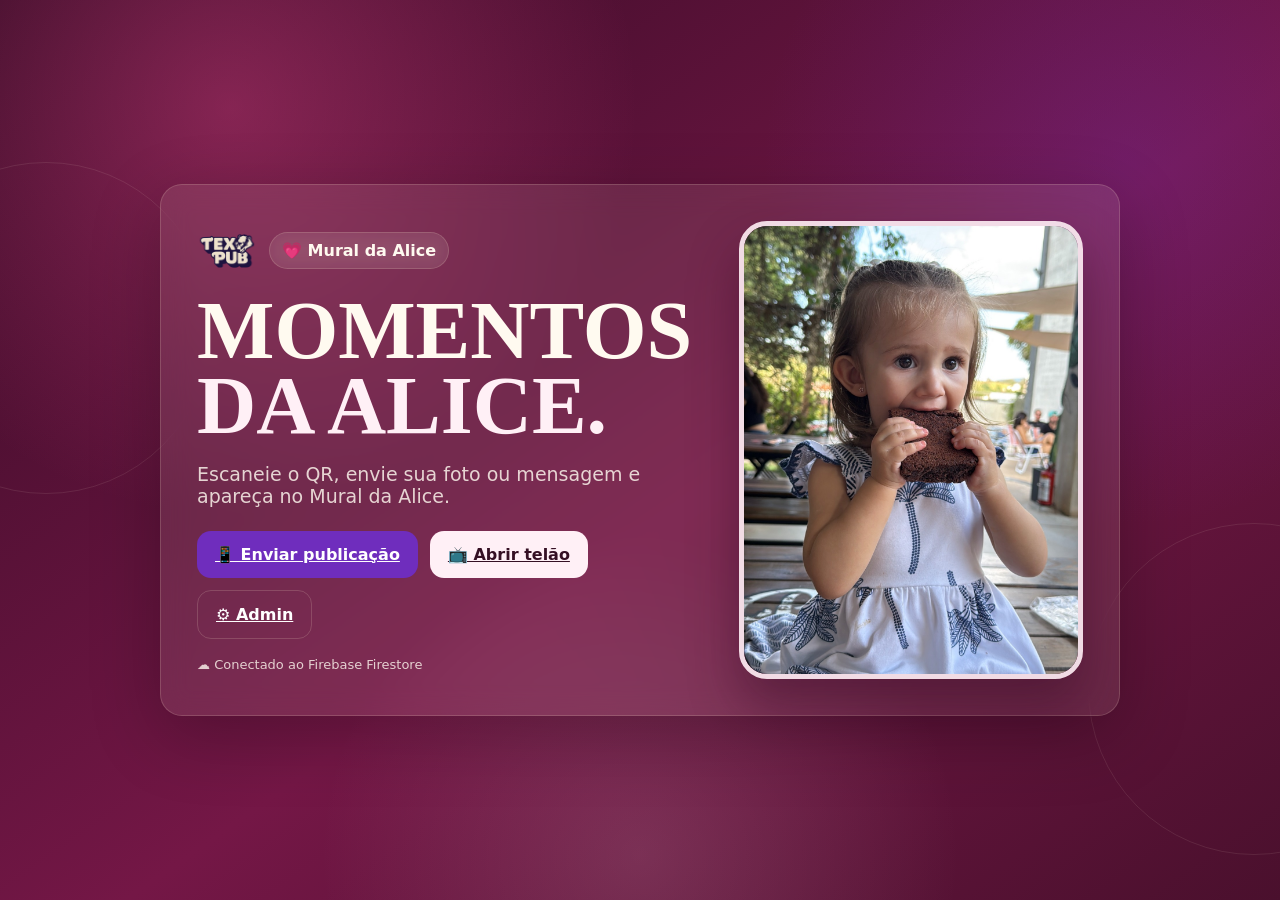
==== index.html @ bf1d75a6 "Add files via upload" ====
<!doctype html><html lang="pt-BR"><head><meta charset="utf-8"><meta name="viewport" content="width=device-width,initial-scale=1"><title>Mural da Alice</title><link rel="stylesheet" href="/css/base.css"><style>.home{min-height:100vh;display:grid;place-items:center;padding:28px}.hero{max-width:960px;width:100%;padding:36px;display:grid;grid-template-columns:1.2fr .8fr;gap:26px}.hero h1{font-family:Georgia,serif;font-size:clamp(46px,7vw,82px);line-height:.92;margin:12px 0 18px;text-transform:uppercase}.hero h1 span{color:var(--cream)}.hero p{font-size:19px;max-width:620px;opacity:.82}.links{display:flex;gap:12px;flex-wrap:wrap;margin-top:24px}.mascot{display:flex;align-items:end;justify-content:center}.mascot img{width:min(390px,100%);max-height:560px;aspect-ratio:3/4;object-fit:cover;border-radius:28px;border:5px solid rgba(255,240,246,.9);box-shadow:0 26px 50px rgba(45,4,29,.4)}.live{margin-top:18px;font-size:13px;opacity:.8}@media(max-width:760px){.hero{grid-template-columns:1fr;padding:24px}.mascot{order:-1}.mascot img{width:220px}}</style></head><body><div class="bg"></div><main class="shell home"><section class="card hero"><div><div class="brand"><img src="/assets/logo-texpub-oficial.png" alt="Tex Pub"><span class="chip">💗 Mural da Alice</span></div><h1>Momentos<br><span>da Alice.</span></h1><p>Escaneie o QR, envie sua foto ou mensagem e apareça no Mural da Alice.</p><div class="links"><a class="btn" href="/post/">📱 Enviar publicação</a><a class="btn secondary" href="/wall/">📺 Abrir telão</a><a class="btn ghost" href="/admin/">⚙️ Admin</a></div><div class="live">☁️ Conectado ao Firebase Firestore</div></div><div class="mascot"><img src="/assets/alice.jpg" alt="Alice"></div></section></main></body></html>
---- css/base.css ----
:root{
  --bg:#4a102d; --bg2:#79184b; --purple:#6f2dbd; --cream:#fff0f6;
  --pink:#ff4f9a; --lime:#ffd1e3; --orange:#ff78b5; --ink:#351024;
  --card:rgba(255,246,228,.09); --line:rgba(241,227,200,.18); --text:#fffaf0;
}
*{box-sizing:border-box} html,body{margin:0;min-height:100%;font-family:Inter,ui-sans-serif,system-ui,-apple-system,Segoe UI,Roboto,Arial,sans-serif;background:var(--bg);color:var(--text)}
body{overflow-x:hidden}.bg{position:fixed;inset:0;pointer-events:none;background:radial-gradient(circle at 18% 12%,rgba(255,79,154,.34),transparent 31%),radial-gradient(circle at 88% 18%,rgba(111,45,189,.27),transparent 27%),radial-gradient(circle at 50% 95%,rgba(255,209,227,.15),transparent 30%),linear-gradient(145deg,#360b25,#741746 55%,#4a102d)}
.bg:before,.bg:after{content:"";position:absolute;width:330px;height:330px;border-radius:50%;border:1px solid rgba(241,227,200,.10)}.bg:before{left:-120px;top:18%}.bg:after{right:-140px;bottom:5%}
.shell{position:relative;z-index:1}.brand{display:flex;align-items:center;gap:12px}.brand img{height:60px;width:auto;object-fit:contain}.chip{display:inline-flex;align-items:center;gap:8px;padding:8px 12px;border:1px solid var(--line);border-radius:999px;background:rgba(255,246,228,.06);backdrop-filter:blur(10px);font-weight:700}.btn{border:0;border-radius:14px;padding:14px 18px;font-weight:900;cursor:pointer;transition:.18s transform,.18s opacity;background:var(--purple);color:white}.btn:hover{transform:translateY(-1px)}.btn.secondary{background:var(--cream);color:var(--ink)}.btn.pink{background:#d8327d}.btn.ghost{background:transparent;border:1px solid var(--line)}.card{background:var(--card);border:1px solid var(--line);border-radius:22px;backdrop-filter:blur(14px);box-shadow:0 20px 70px rgba(0,0,0,.24)}
input,textarea{width:100%;border:1px solid var(--line);background:rgba(255,246,228,.07);color:#fffaf0;border-radius:12px;padding:13px 14px;font-size:16px;outline:none}textarea{min-height:110px;resize:vertical}label{font-size:13px;font-weight:800;opacity:.85}.muted{opacity:.7}.tiny{font-size:12px}.hidden{display:none!important}.toast{position:fixed;left:50%;bottom:28px;transform:translateX(-50%) translateY(30px);opacity:0;background:#fff0f6;color:#351024;padding:12px 18px;border-radius:12px;font-weight:900;z-index:99;transition:.25s}.toast.show{opacity:1;transform:translateX(-50%) translateY(0)}
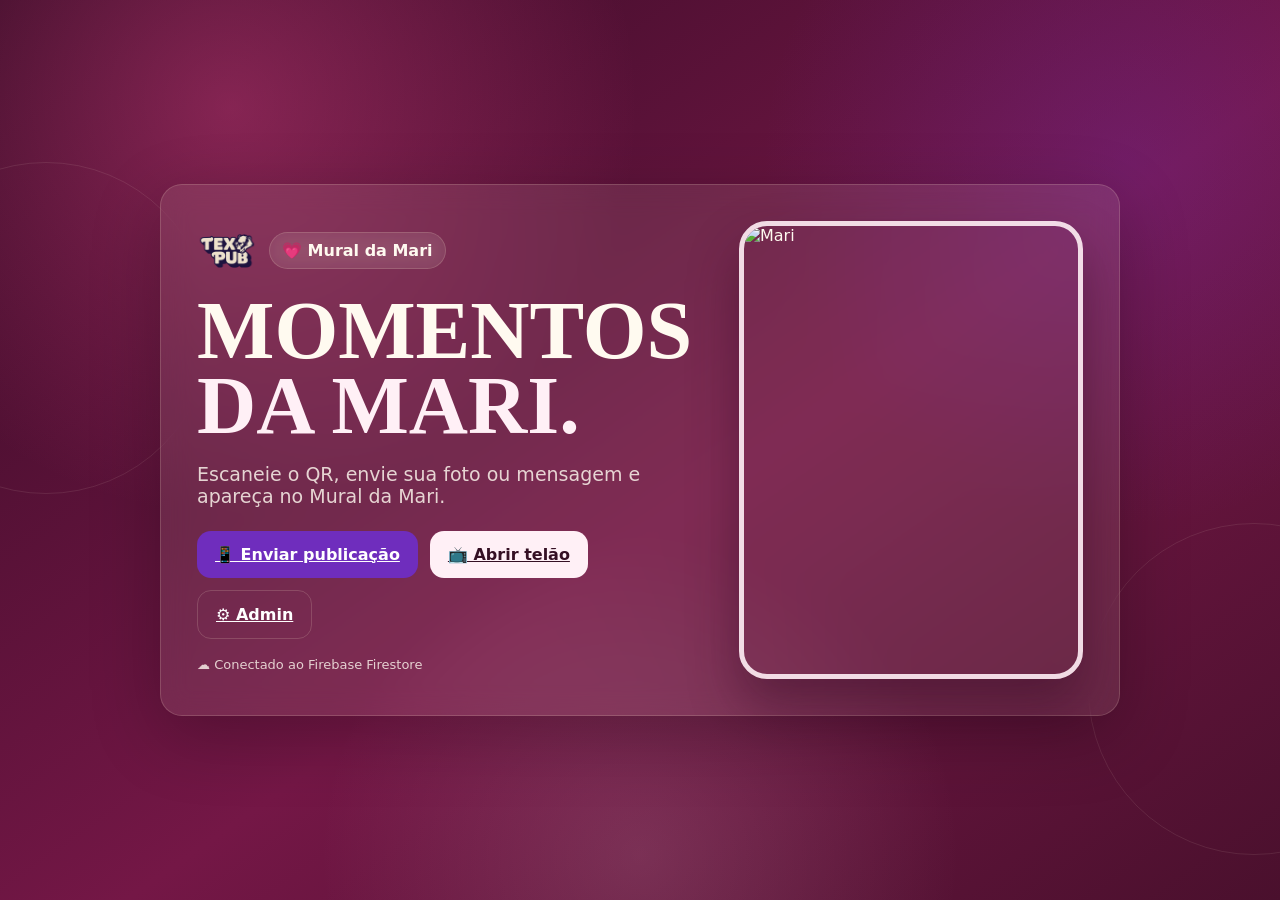
==== commit 71e67a82: "Add files via upload" ====
--- a/index.html
+++ b/index.html
@@ -1 +1 @@
-<!doctype html><html lang="pt-BR"><head><meta charset="utf-8"><meta name="viewport" content="width=device-width,initial-scale=1"><title>Mural da Alice</title><link rel="stylesheet" href="/css/base.css"><style>.home{min-height:100vh;display:grid;place-items:center;padding:28px}.hero{max-width:960px;width:100%;padding:36px;display:grid;grid-template-columns:1.2fr .8fr;gap:26px}.hero h1{font-family:Georgia,serif;font-size:clamp(46px,7vw,82px);line-height:.92;margin:12px 0 18px;text-transform:uppercase}.hero h1 span{color:var(--cream)}.hero p{font-size:19px;max-width:620px;opacity:.82}.links{display:flex;gap:12px;flex-wrap:wrap;margin-top:24px}.mascot{display:flex;align-items:end;justify-content:center}.mascot img{width:min(390px,100%);max-height:560px;aspect-ratio:3/4;object-fit:cover;border-radius:28px;border:5px solid rgba(255,240,246,.9);box-shadow:0 26px 50px rgba(45,4,29,.4)}.live{margin-top:18px;font-size:13px;opacity:.8}@media(max-width:760px){.hero{grid-template-columns:1fr;padding:24px}.mascot{order:-1}.mascot img{width:220px}}</style></head><body><div class="bg"></div><main class="shell home"><section class="card hero"><div><div class="brand"><img src="/assets/logo-texpub-oficial.png" alt="Tex Pub"><span class="chip">💗 Mural da Alice</span></div><h1>Momentos<br><span>da Alice.</span></h1><p>Escaneie o QR, envie sua foto ou mensagem e apareça no Mural da Alice.</p><div class="links"><a class="btn" href="/post/">📱 Enviar publicação</a><a class="btn secondary" href="/wall/">📺 Abrir telão</a><a class="btn ghost" href="/admin/">⚙️ Admin</a></div><div class="live">☁️ Conectado ao Firebase Firestore</div></div><div class="mascot"><img src="/assets/alice.jpg" alt="Alice"></div></section></main></body></html>
+<!doctype html><html lang="pt-BR"><head><meta charset="utf-8"><meta name="viewport" content="width=device-width,initial-scale=1"><title>Mural da Mari</title><link rel="stylesheet" href="/css/base.css"><style>.home{min-height:100vh;display:grid;place-items:center;padding:28px}.hero{max-width:960px;width:100%;padding:36px;display:grid;grid-template-columns:1.2fr .8fr;gap:26px}.hero h1{font-family:Georgia,serif;font-size:clamp(46px,7vw,82px);line-height:.92;margin:12px 0 18px;text-transform:uppercase}.hero h1 span{color:var(--cream)}.hero p{font-size:19px;max-width:620px;opacity:.82}.links{display:flex;gap:12px;flex-wrap:wrap;margin-top:24px}.mascot{display:flex;align-items:end;justify-content:center}.mascot img{width:min(390px,100%);max-height:560px;aspect-ratio:3/4;object-fit:cover;border-radius:28px;border:5px solid rgba(255,240,246,.9);box-shadow:0 26px 50px rgba(45,4,29,.4)}.live{margin-top:18px;font-size:13px;opacity:.8}@media(max-width:760px){.hero{grid-template-columns:1fr;padding:24px}.mascot{order:-1}.mascot img{width:220px}}</style></head><body><div class="bg"></div><main class="shell home"><section class="card hero"><div><div class="brand"><img src="/assets/logo-texpub-oficial.png" alt="Tex Pub"><span class="chip">💗 Mural da Mari</span></div><h1>Momentos<br><span>da Mari.</span></h1><p>Escaneie o QR, envie sua foto ou mensagem e apareça no Mural da Mari.</p><div class="links"><a class="btn" href="/post/">📱 Enviar publicação</a><a class="btn secondary" href="/wall/">📺 Abrir telão</a><a class="btn ghost" href="/admin/">⚙️ Admin</a></div><div class="live">☁️ Conectado ao Firebase Firestore</div></div><div class="mascot"><img src="/assets/mari-funko.png" alt="Mari"></div></section></main></body></html>
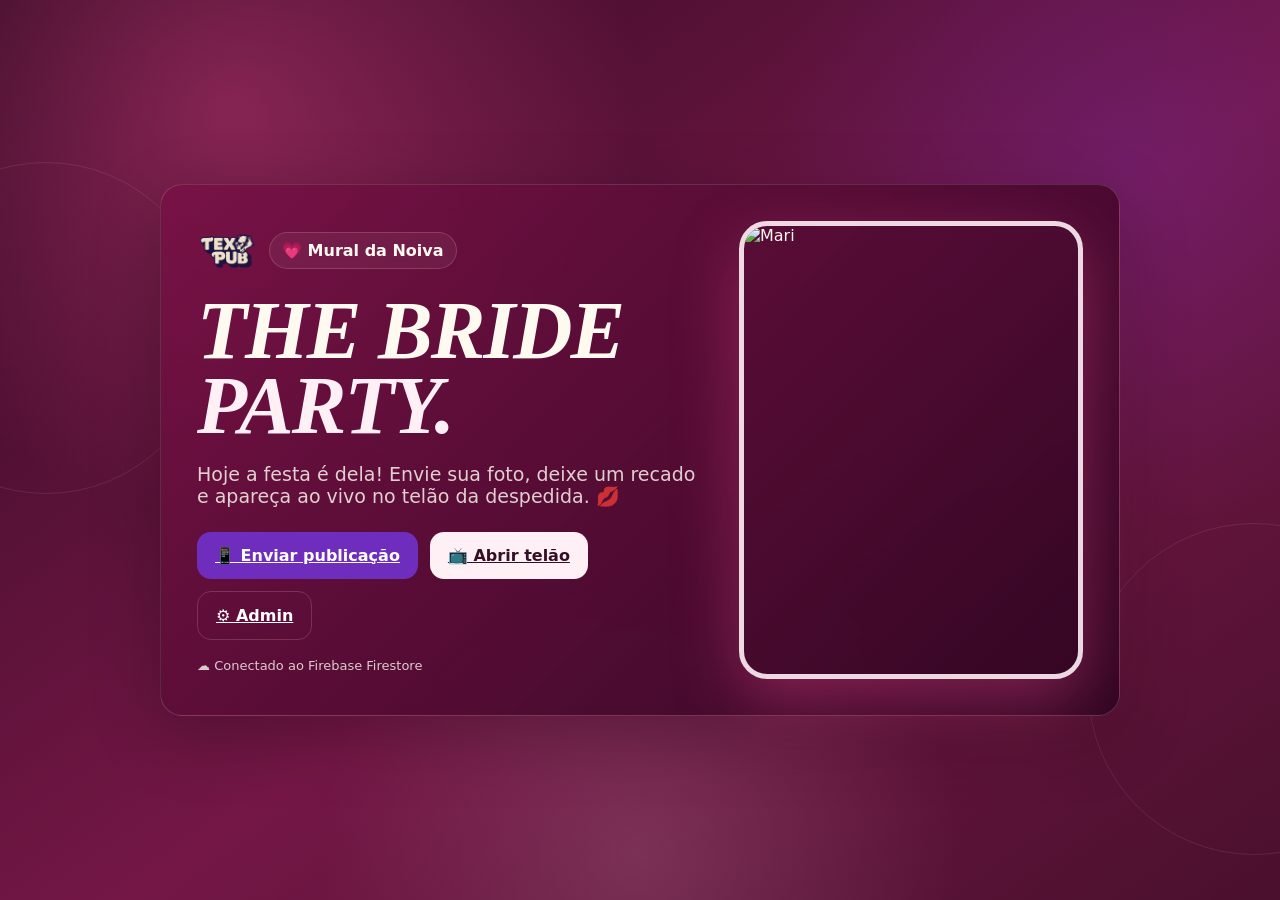
==== commit 735525fd: "Add files via upload" ====
--- a/index.html
+++ b/index.html
@@ -1 +1 @@
-<!doctype html><html lang="pt-BR"><head><meta charset="utf-8"><meta name="viewport" content="width=device-width,initial-scale=1"><title>Mural da Mari</title><link rel="stylesheet" href="/css/base.css"><style>.home{min-height:100vh;display:grid;place-items:center;padding:28px}.hero{max-width:960px;width:100%;padding:36px;display:grid;grid-template-columns:1.2fr .8fr;gap:26px}.hero h1{font-family:Georgia,serif;font-size:clamp(46px,7vw,82px);line-height:.92;margin:12px 0 18px;text-transform:uppercase}.hero h1 span{color:var(--cream)}.hero p{font-size:19px;max-width:620px;opacity:.82}.links{display:flex;gap:12px;flex-wrap:wrap;margin-top:24px}.mascot{display:flex;align-items:end;justify-content:center}.mascot img{width:min(390px,100%);max-height:560px;aspect-ratio:3/4;object-fit:cover;border-radius:28px;border:5px solid rgba(255,240,246,.9);box-shadow:0 26px 50px rgba(45,4,29,.4)}.live{margin-top:18px;font-size:13px;opacity:.8}@media(max-width:760px){.hero{grid-template-columns:1fr;padding:24px}.mascot{order:-1}.mascot img{width:220px}}</style></head><body><div class="bg"></div><main class="shell home"><section class="card hero"><div><div class="brand"><img src="/assets/logo-texpub-oficial.png" alt="Tex Pub"><span class="chip">💗 Mural da Mari</span></div><h1>Momentos<br><span>da Mari.</span></h1><p>Escaneie o QR, envie sua foto ou mensagem e apareça no Mural da Mari.</p><div class="links"><a class="btn" href="/post/">📱 Enviar publicação</a><a class="btn secondary" href="/wall/">📺 Abrir telão</a><a class="btn ghost" href="/admin/">⚙️ Admin</a></div><div class="live">☁️ Conectado ao Firebase Firestore</div></div><div class="mascot"><img src="/assets/mari-funko.png" alt="Mari"></div></section></main></body></html>
+<!doctype html><html lang="pt-BR"><head><meta charset="utf-8"><meta name="viewport" content="width=device-width,initial-scale=1"><title>Mural da Noiva</title><link rel="stylesheet" href="/css/base.css"><style>.home{min-height:100vh;display:grid;place-items:center;padding:28px}.hero{max-width:960px;width:100%;padding:36px;display:grid;grid-template-columns:1.2fr .8fr;gap:26px}.hero h1{font-family:Georgia,serif;font-size:clamp(46px,7vw,82px);line-height:.92;margin:12px 0 18px;text-transform:uppercase}.hero h1 span{color:var(--cream)}.hero p{font-size:19px;max-width:620px;opacity:.82}.links{display:flex;gap:12px;flex-wrap:wrap;margin-top:24px}.mascot{display:flex;align-items:end;justify-content:center}.mascot img{width:min(390px,100%);max-height:560px;aspect-ratio:3/4;object-fit:cover;border-radius:28px;border:5px solid rgba(255,240,246,.9);box-shadow:0 26px 50px rgba(45,4,29,.4)}.live{margin-top:18px;font-size:13px;opacity:.8}@media(max-width:760px){.hero{grid-template-columns:1fr;padding:24px}.mascot{order:-1}.mascot img{width:220px}} .mascot img{object-position:center 20%;box-shadow:0 22px 65px rgba(255,79,154,.35)}.hero{background:linear-gradient(135deg,rgba(120,17,70,.88),rgba(45,5,32,.92))}.hero h1{font-style:italic;letter-spacing:-2px} </style></head><body><div class="bg"></div><main class="shell home"><section class="card hero"><div><div class="brand"><img src="/assets/logo-texpub-oficial.png" alt="Tex Pub"><span class="chip">💗 Mural da Noiva</span></div><h1>The Bride<br><span>Party.</span></h1><p>Hoje a festa é dela! Envie sua foto, deixe um recado e apareça ao vivo no telão da despedida. 💋</p><div class="links"><a class="btn" href="/post/">📱 Enviar publicação</a><a class="btn secondary" href="/wall/">📺 Abrir telão</a><a class="btn ghost" href="/admin/">⚙️ Admin</a></div><div class="live">☁️ Conectado ao Firebase Firestore</div></div><div class="mascot"><img src="/assets/the-bride.jpg?v=bride20261016" alt="Mari"></div></section></main></body></html>
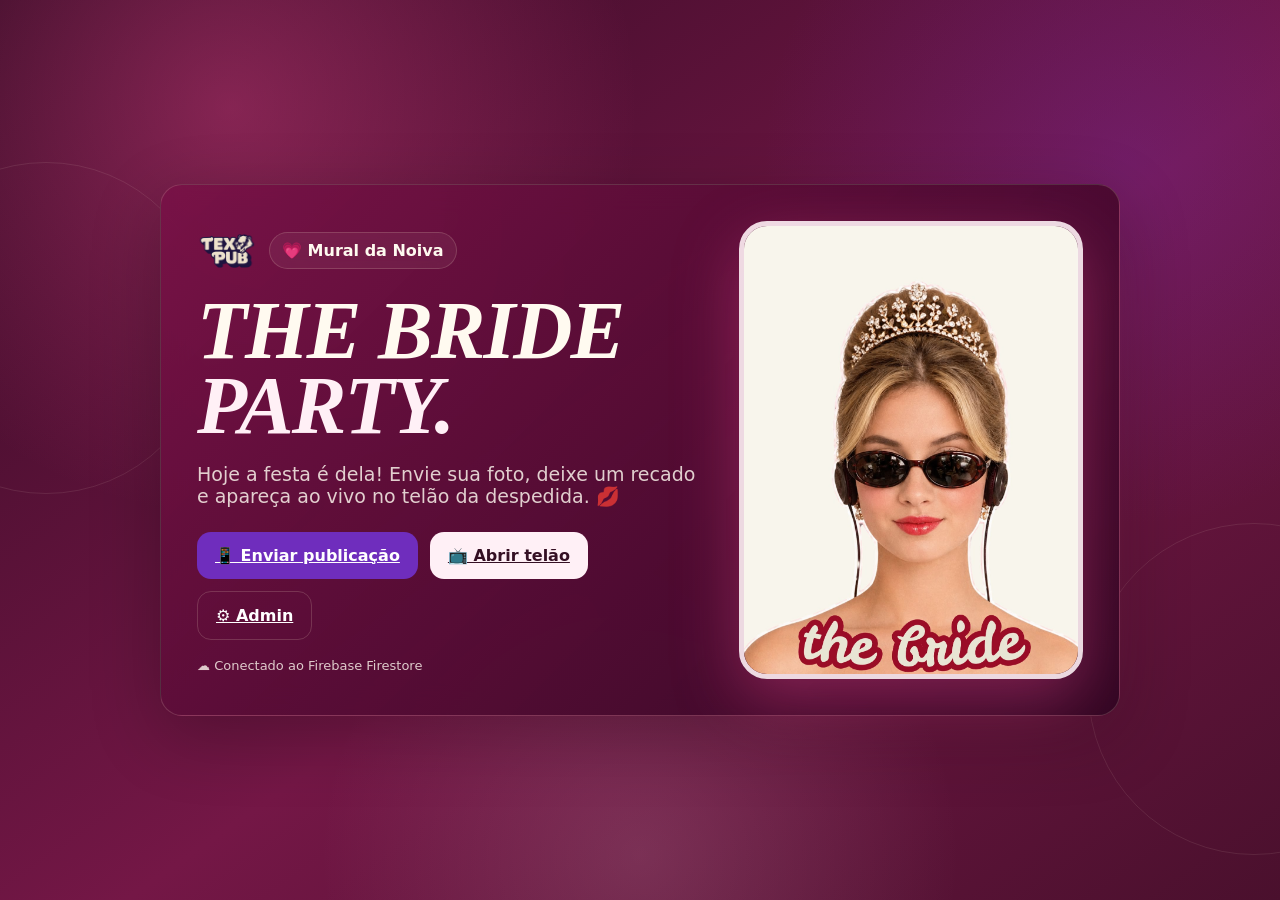
==== commit caabd2ae: "Add files via upload" ====
--- a/index.html
+++ b/index.html
@@ -1 +1 @@
-<!doctype html><html lang="pt-BR"><head><meta charset="utf-8"><meta name="viewport" content="width=device-width,initial-scale=1"><title>Mural da Noiva</title><link rel="stylesheet" href="/css/base.css"><style>.home{min-height:100vh;display:grid;place-items:center;padding:28px}.hero{max-width:960px;width:100%;padding:36px;display:grid;grid-template-columns:1.2fr .8fr;gap:26px}.hero h1{font-family:Georgia,serif;font-size:clamp(46px,7vw,82px);line-height:.92;margin:12px 0 18px;text-transform:uppercase}.hero h1 span{color:var(--cream)}.hero p{font-size:19px;max-width:620px;opacity:.82}.links{display:flex;gap:12px;flex-wrap:wrap;margin-top:24px}.mascot{display:flex;align-items:end;justify-content:center}.mascot img{width:min(390px,100%);max-height:560px;aspect-ratio:3/4;object-fit:cover;border-radius:28px;border:5px solid rgba(255,240,246,.9);box-shadow:0 26px 50px rgba(45,4,29,.4)}.live{margin-top:18px;font-size:13px;opacity:.8}@media(max-width:760px){.hero{grid-template-columns:1fr;padding:24px}.mascot{order:-1}.mascot img{width:220px}} .mascot img{object-position:center 20%;box-shadow:0 22px 65px rgba(255,79,154,.35)}.hero{background:linear-gradient(135deg,rgba(120,17,70,.88),rgba(45,5,32,.92))}.hero h1{font-style:italic;letter-spacing:-2px} </style></head><body><div class="bg"></div><main class="shell home"><section class="card hero"><div><div class="brand"><img src="/assets/logo-texpub-oficial.png" alt="Tex Pub"><span class="chip">💗 Mural da Noiva</span></div><h1>The Bride<br><span>Party.</span></h1><p>Hoje a festa é dela! Envie sua foto, deixe um recado e apareça ao vivo no telão da despedida. 💋</p><div class="links"><a class="btn" href="/post/">📱 Enviar publicação</a><a class="btn secondary" href="/wall/">📺 Abrir telão</a><a class="btn ghost" href="/admin/">⚙️ Admin</a></div><div class="live">☁️ Conectado ao Firebase Firestore</div></div><div class="mascot"><img src="/assets/the-bride.jpg?v=bride20261016" alt="Mari"></div></section></main></body></html>
+<!doctype html><html lang="pt-BR"><head><meta charset="utf-8"><meta name="viewport" content="width=device-width,initial-scale=1"><title>Mural da Noiva</title><link rel="stylesheet" href="/css/base.css"><style>.home{min-height:100vh;display:grid;place-items:center;padding:28px}.hero{max-width:960px;width:100%;padding:36px;display:grid;grid-template-columns:1.2fr .8fr;gap:26px}.hero h1{font-family:Georgia,serif;font-size:clamp(46px,7vw,82px);line-height:.92;margin:12px 0 18px;text-transform:uppercase}.hero h1 span{color:var(--cream)}.hero p{font-size:19px;max-width:620px;opacity:.82}.links{display:flex;gap:12px;flex-wrap:wrap;margin-top:24px}.mascot{display:flex;align-items:end;justify-content:center}.mascot img{width:min(390px,100%);max-height:560px;aspect-ratio:3/4;object-fit:cover;border-radius:28px;border:5px solid rgba(255,240,246,.9);box-shadow:0 26px 50px rgba(45,4,29,.4)}.live{margin-top:18px;font-size:13px;opacity:.8}@media(max-width:760px){.hero{grid-template-columns:1fr;padding:24px}.mascot{order:-1}.mascot img{width:220px}} .mascot img{object-position:center 20%;box-shadow:0 22px 65px rgba(255,79,154,.35)}.hero{background:linear-gradient(135deg,rgba(120,17,70,.88),rgba(45,5,32,.92))}.hero h1{font-style:italic;letter-spacing:-2px} </style></head><body><div class="bg"></div><main class="shell home"><section class="card hero"><div><div class="brand"><img src="/assets/logo-texpub-oficial.png" alt="Tex Pub"><span class="chip">💗 Mural da Noiva</span></div><h1>The Bride<br><span>Party.</span></h1><p>Hoje a festa é dela! Envie sua foto, deixe um recado e apareça ao vivo no telão da despedida. 💋</p><div class="links"><a class="btn" href="/post/">📱 Enviar publicação</a><a class="btn secondary" href="/wall/">📺 Abrir telão</a><a class="btn ghost" href="/admin/">⚙️ Admin</a></div><div class="live">☁️ Conectado ao Firebase Firestore</div></div><div class="mascot"><img src="/assets/the-bride.jpg?v=bride20261016" alt="Jennifer"></div></section></main></body></html>
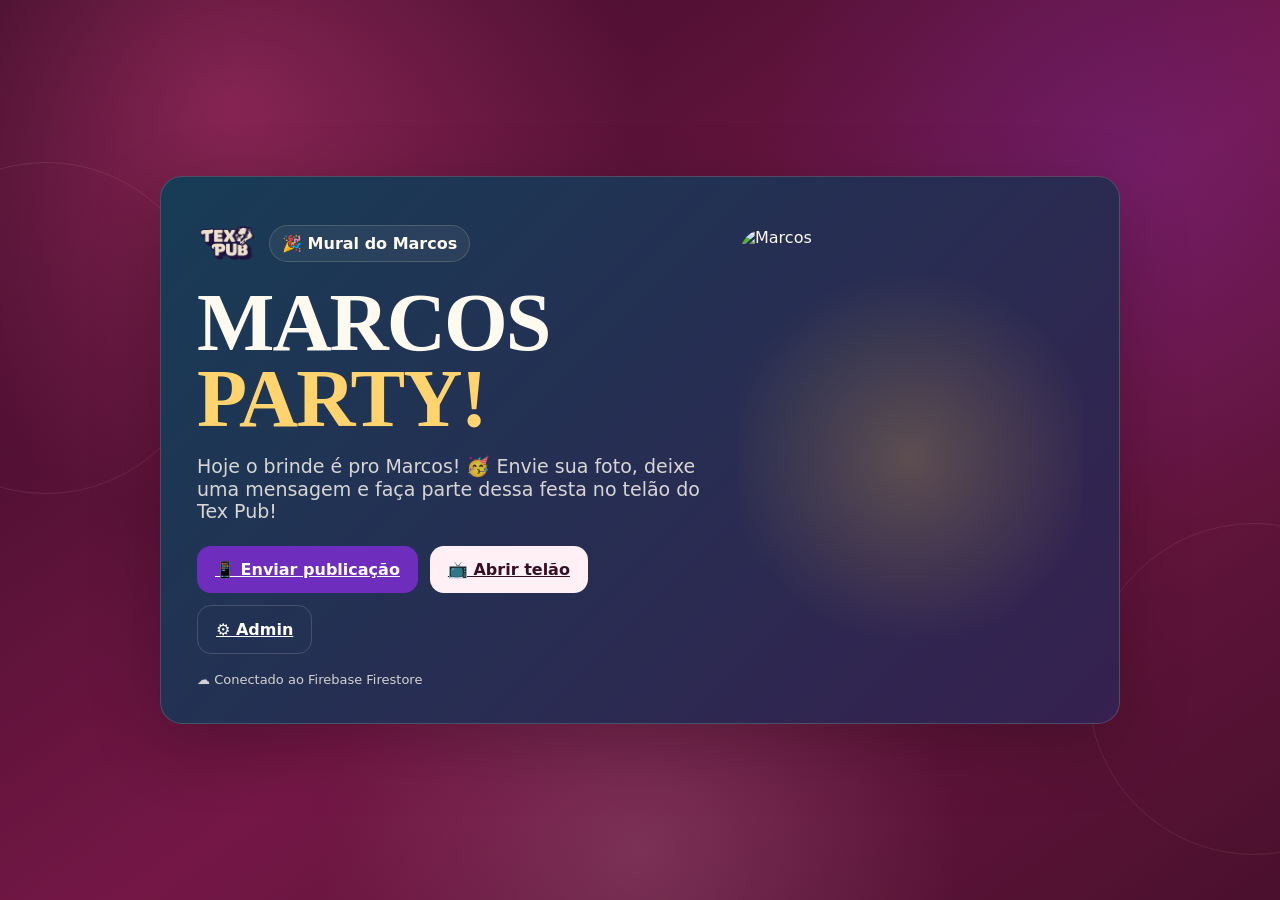
==== commit 0104c9d9: "Add files via upload" ====
--- a/index.html
+++ b/index.html
@@ -1 +1 @@
-<!doctype html><html lang="pt-BR"><head><meta charset="utf-8"><meta name="viewport" content="width=device-width,initial-scale=1"><title>Mural da Noiva</title><link rel="stylesheet" href="/css/base.css"><style>.home{min-height:100vh;display:grid;place-items:center;padding:28px}.hero{max-width:960px;width:100%;padding:36px;display:grid;grid-template-columns:1.2fr .8fr;gap:26px}.hero h1{font-family:Georgia,serif;font-size:clamp(46px,7vw,82px);line-height:.92;margin:12px 0 18px;text-transform:uppercase}.hero h1 span{color:var(--cream)}.hero p{font-size:19px;max-width:620px;opacity:.82}.links{display:flex;gap:12px;flex-wrap:wrap;margin-top:24px}.mascot{display:flex;align-items:end;justify-content:center}.mascot img{width:min(390px,100%);max-height:560px;aspect-ratio:3/4;object-fit:cover;border-radius:28px;border:5px solid rgba(255,240,246,.9);box-shadow:0 26px 50px rgba(45,4,29,.4)}.live{margin-top:18px;font-size:13px;opacity:.8}@media(max-width:760px){.hero{grid-template-columns:1fr;padding:24px}.mascot{order:-1}.mascot img{width:220px}} .mascot img{object-position:center 20%;box-shadow:0 22px 65px rgba(255,79,154,.35)}.hero{background:linear-gradient(135deg,rgba(120,17,70,.88),rgba(45,5,32,.92))}.hero h1{font-style:italic;letter-spacing:-2px} </style></head><body><div class="bg"></div><main class="shell home"><section class="card hero"><div><div class="brand"><img src="/assets/logo-texpub-oficial.png" alt="Tex Pub"><span class="chip">💗 Mural da Noiva</span></div><h1>The Bride<br><span>Party.</span></h1><p>Hoje a festa é dela! Envie sua foto, deixe um recado e apareça ao vivo no telão da despedida. 💋</p><div class="links"><a class="btn" href="/post/">📱 Enviar publicação</a><a class="btn secondary" href="/wall/">📺 Abrir telão</a><a class="btn ghost" href="/admin/">⚙️ Admin</a></div><div class="live">☁️ Conectado ao Firebase Firestore</div></div><div class="mascot"><img src="/assets/the-bride.jpg?v=bride20261016" alt="Jennifer"></div></section></main></body></html>
+<!doctype html><html lang="pt-BR"><head><meta charset="utf-8"><meta name="viewport" content="width=device-width,initial-scale=1"><title>Mural do Marcos</title><link rel="stylesheet" href="/css/base.css"><style>.home{min-height:100vh;display:grid;place-items:center;padding:28px}.hero{max-width:960px;width:100%;padding:36px;display:grid;grid-template-columns:1.2fr .8fr;gap:26px}.hero h1{font-family:Georgia,serif;font-size:clamp(46px,7vw,82px);line-height:.92;margin:12px 0 18px;text-transform:uppercase}.hero h1 span{color:var(--cream)}.hero p{font-size:19px;max-width:620px;opacity:.82}.links{display:flex;gap:12px;flex-wrap:wrap;margin-top:24px}.mascot{display:flex;align-items:end;justify-content:center}.mascot img{width:min(390px,100%);max-height:560px;aspect-ratio:3/4;object-fit:cover;border-radius:28px;border:5px solid rgba(255,240,246,.9);box-shadow:0 26px 50px rgba(45,4,29,.4)}.live{margin-top:18px;font-size:13px;opacity:.8}@media(max-width:760px){.hero{grid-template-columns:1fr;padding:24px}.mascot{order:-1}.mascot img{width:220px}} .mascot img{object-position:center 20%;box-shadow:0 22px 65px rgba(255,79,154,.35)}.hero{background:linear-gradient(135deg,rgba(120,17,70,.88),rgba(45,5,32,.92))}.hero h1{font-style:normal;letter-spacing:-2px}  .hero{background:linear-gradient(135deg,#173c56,#36204f)}.mascot img{object-fit:contain;border:0;box-shadow:none;background:radial-gradient(circle,rgba(255,199,77,.23),transparent 65%)}.hero h1 span{color:#ffd46e}</style></head><body><div class="bg"></div><main class="shell home"><section class="card hero"><div><div class="brand"><img src="/assets/logo-texpub-oficial.png" alt="Tex Pub"><span class="chip">🎉 Mural do Marcos</span></div><h1>Marcos<br><span>Party!</span></h1><p>Hoje o brinde é pro Marcos! 🥳 Envie sua foto, deixe uma mensagem e faça parte dessa festa no telão do Tex Pub!</p><div class="links"><a class="btn" href="/post/">📱 Enviar publicação</a><a class="btn secondary" href="/wall/">📺 Abrir telão</a><a class="btn ghost" href="/admin/">⚙️ Admin</a></div><div class="live">☁️ Conectado ao Firebase Firestore</div></div><div class="mascot"><img src="/assets/marcos-funko.png?v=marcos20261107" alt="Marcos"></div></section></main></body></html>
